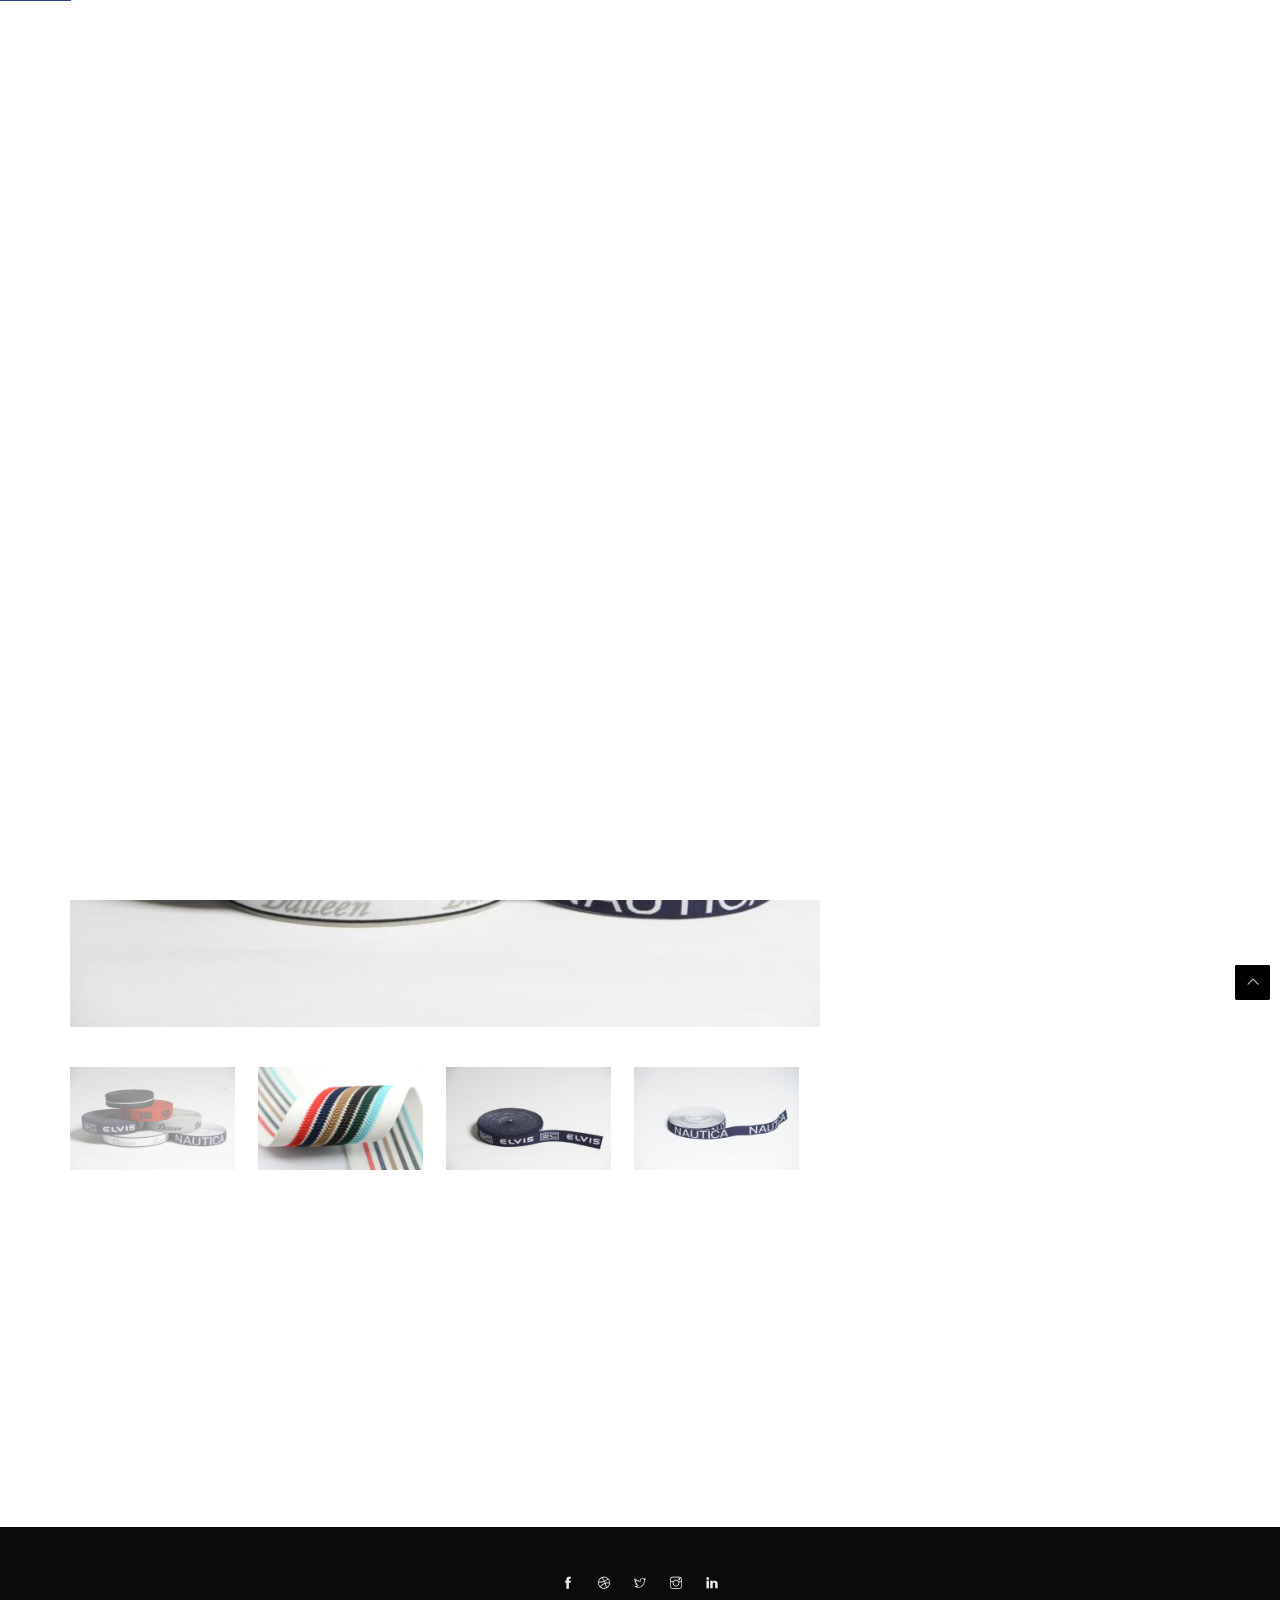
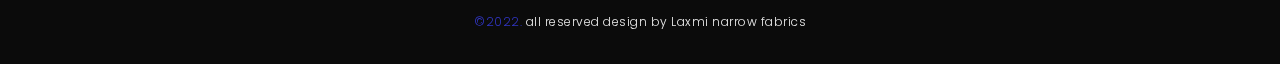
==== Jacquard-elastic.html @ fcd919b5 "product" ====
<!DOCTYPE html>
<html lang="zxx">
<head>
  <meta charset="utf-8">
  <title>Laxmi Narrow Fabrics - Jacquard elastic tapes</title>
  <meta content="" name="description">
  <meta content="" name="author">
  <meta content="" name="keywords">
  <meta content="width=device-width, initial-scale=1, maximum-scale=1" name="viewport">
  <!-- favicon -->
  <link href="img/favicon-theone.png" rel="icon" sizes="32x32" type="image/png">
  <!-- Bootstrap CSS -->
  <link href="css/bootstrap.min.css" rel="stylesheet">
  <!-- font themify CSS -->
  <link rel="stylesheet" href="css/themify-icons.css">
  <!-- font awesome CSS -->
  <link href="font-awesome/css/all.css" rel="stylesheet">
  <!-- revolution slider css -->
  <link rel="stylesheet" type="text/css" href="rs-plugin/css/settings.css" media="screen" />
  <link rel="stylesheet" href="css/rev-settings.css" type="text/css">
  <!-- theone CSS -->
  <link href="css/animated-theone.css" rel="stylesheet">
  <link href="css/owl.carousel.css" rel="stylesheet">
  <link href="css/owl.theme.css" rel="stylesheet">
  <link href="css/owl.transitions.css" rel="stylesheet">
  <link href="css/theone-style.css" rel="stylesheet">
  <link href="css/color/blue.css"  rel="stylesheet">
  <link href="css/queries-theone.css" media="all" rel="stylesheet" type="text/css">
</head>
<body>
<!-- preloader -->
<div class="bg-preloader"></div>
<div id="preloadbar"></div>
<div class="preloader">
  <div class="mainpreloader">
    <span></span>
  </div>
</div>
<!-- preloader end -->
<!-- content wraper -->
<div class="content-wrapper">
  <header class="init">
    <!-- nav -->
    <div class="navbar-default navbar-fixed-top">
      <div class="container">
        <div class="row">
          <!-- menu mobile display -->
          <button class="navbar-toggle" data-target=".navbar-collapse" data-toggle="collapse">
            <span class="icon icon-bar"></span>
            <span class="icon icon-bar"></span>
            <span class="icon icon-bar"></span></button>
          <!-- logo -->
          <a class="navbar-brand" href="index.html">
            <img class="white" alt="logo" src="img/w100.png">
            <img class="black" alt="logo" src="img/b100.png">
          </a>
          <!-- logo end -->
          <!-- mainmenu start -->
          <div class="menu-init" id="main-menu">
            <nav id="menu-center">
              <ul>
                <li><a class="actived" href="index.html#home">Home</a></li>
                <li><a href="index.html#about">About Us</a></li>
                <li><a href="index.html#Products">Products</a></li>
                <!--                              <li><a href="#package">Package</a></li>-->
                <li><a href="index.html#team">Team</a></li>
                <!--                              <li><a href="#blog">News</a></li>-->
                <li><a href="index.html#contact">Contact Us</a></li>

                <li class="nav-item"><a class="nav-link" href="tel:+919898132119" onclick="gtag('event', 'Phone', {'event_category': 'Header','event_label': 'Phoneno'})"><i class="fas fa-phone "></i>&nbsp;+919898132119</a></li>
              </ul>
            </nav>
          </div>
          <!-- mainmenu end -->
        </div>
      </div>
      <!-- container -->
    </div>
    <!-- nav end -->
  </header>

      <!-- subheader -->
      <section id="subheader" class="parallax-window" data-parallax="scroll" data-image-src="img/company/2.jpeg">
        <div class="container">
          <div class="row">
            <div class="col-md-12">
              <h1>
                Product
              </h1>
            </div>

            <div class="col-md-12">
              <ul class="subdetail">
                <li>
                  <a href="index.html">Home</a>
                </li>

                <li class="sep">/
                </li>

                <li>Jacquard elastic tapes
                </li>
              </ul>
            </div>
          </div>
        </div>
      </section>
      <!-- subheader end -->
      
      <!-- section -->
      <section aria-label="section-blog" id="content">
        <div class="container">
          <div class="row">
          
        <!-- left content -->
        <div class="col-md-8">
        
        <div class="grid-item">      
        <!-- detail img -->
         <div id="projectsBig" class="owl-carousel">

           <div class="item"><img alt="#" src="img/Jacquard/r3.jpeg"></div>
           <div class="item"><img alt="#" src="img/Jacquard/r1.jpg"></div>
           <div class="item"><img alt="#" src="img/Jacquard/r2.jpeg"></div>
           <div class="item"><img alt="#" src="img/Jacquard/r4.jpeg"></div>
           <div class="item"><img alt="#" src="img/Jacquard/r5.jpeg"></div>

         </div>

         <div id="projectsSmall" class="owl-carousel">

           <div class="item"><img alt="#" src="img/Jacquard/r3.jpeg"></div>
           <div class="item"><img alt="#" src="img/Jacquard/r1.jpg"></div>
           <div class="item"><img alt="#" src="img/Jacquard/r2.jpeg"></div>
           <div class="item"><img alt="#" src="img/Jacquard/r4.jpeg"></div>
           <div class="item"><img alt="#" src="img/Jacquard/r5.jpeg"></div>

         </div>
       <!-- detail img end -->
         </div>
          
<!--          <div class="grid-item">-->
<!--          &lt;!&ndash; text detail &ndash;&gt;-->
<!--           <h3>Coffee Cup</h3>-->
<!--           <p>Sed do eiusmod tempor incididunt ut labore et dolore magnaaliqua. Ut enim ad minim veniam, quis nstrud exercitation ullamco laboris nisi ut aliquip ex ea commodoconsequat.-->
<!--           </p>-->
<!--          &lt;!&ndash; text detail end &ndash;&gt;-->
<!--          <img alt="#" class="img-responsive" src="img/projects-w/projects-detail/fullimage1.jpeg">-->
<!--          </div>-->
<!--          -->
<!--          <div class="grid-item">-->
<!--          &lt;!&ndash; text detail &ndash;&gt;-->
<!--           <h3>Cover Magazine</h3>-->
<!--           <p>Sed do eiusmod tempor incididunt ut labore et dolore magnaaliqua. Ut enim ad minim veniam, quis nstrud exercitation ullamco laboris nisi ut aliquip ex ea commodoconsequat.-->
<!--           </p>-->
<!--          &lt;!&ndash; text detail end &ndash;&gt;-->
<!--          <img alt="#" class="img-responsive" src="img/projects-w/projects-detail/fullimage3.jpeg">-->
<!--          </div>-->
<!--          -->
          </div>
          <!-- left content end -->
            
            <!-- right content -->
            <div class="col-md-4">
              <aside class="onStep" data-animation="fadeInUp" data-time="600">

                <!-- widget -->
                <div class="widget">
                  <h4>
                    Jacquard elastic tapes
                  </h4>

                  <div class="devider-widget">
                  </div>

                  <p>
                    Proin hendrerit eget tellus sit amet vestibulum. Nullam a tincidunt leo. Sed eget sem scelerisque, malesuada lectus sed, facilisis sapien. Pellentesque quis ullamcorper est, vitae condimentum enim. Phasellus suscipit eu lacus finibus rhoncus.
                  </p>
                </div>
                <!-- widget end -->
                
                <!-- widget -->
                <div class="widget">
                <div class="detaillist">
                <h4>Art Direction</h4>
                <span><strong>Categories:</strong> Branding, UI Design, Photography</span>
                <span><strong>Client:</strong> Johny Maclein</span>
                <span><strong>Made:</strong> Apr 05, 2020</span>
                <span><strong>Tags:</strong> Commercial, Industrial</span>
                </div>
                </div>
                <!-- widget end -->
                

                <!-- widget -->
                <div class="widget">
                  <h4>
                    Tags
                  </h4>

                  <div class="devider-widget">
                  </div>

                  <div class="tags">
                    <div>
                      <a href="#">Photography</a>
                    </div>

                    <div>
                      <a href="#">Trends</a>
                    </div>

                    <div>
                      <a href="#">Interactive</a>
                    </div>

                    <div>
                      <a href="#">Personal</a>
                    </div>

                    <div>
                      <a href="#">Responsive</a>
                    </div>

                    <div>
                      <a href="#">Creative</a>
                    </div>

                    <div>
                      <a href="#">Design</a>
                    </div>

                    <div>
                      <a href="#">website</a>
                    </div>

                    <div>
                      <a href="#">application</a>
                    </div>
                  </div>
                </div>
                <!-- widget end -->
                
                
              </aside>
            </div>
            <!-- right content end -->
            
        <!-- spacer -->  
<!--        <div class="space-double"></div>-->
<!--            -->
        <!-- button projects -->
<!--        <div class="col-md-12">-->
<!--          <div class="pro-btn">-->
<!--            <a class="link"  href="#">-->
<!--            PREV PROJECTS-->
<!--            </a>-->
<!--          </div>-->
<!--          <div class="pro-btn">-->
<!--            <a class="link"  href="#">-->
<!--            NEXT PROJECTS-->
<!--            </a>-->
<!--          </div>-->
<!--        </div> -->
<!--        &lt;!&ndash; button projects end &ndash;&gt;-->
            
          </div>
        </div>
      </section>
      <!-- section end -->   
      
      <!-- footer -->
      <footer class="black text-center">
        <div class="container">
          <div class="row">
          
          <div class="col-md-12">
                <div class="social-icons">
                  <a href="#"><span class="ti-facebook"></span></a>
                  <a href="#"><span class="ti-dribbble"></span></a>
                  <a href="#"><span class="ti-twitter"></span></a>
                  <a  href="#"><span class="ti-instagram"></span></a>
                  <a href="#"><span class="ti-linkedin"></span></a>
                </div>
            </div>

            <div class="col-md-12">
              <span class="color">&copy;2022.</span> all reserved design by Laxmi narrow fabrics
            </div>

            
          </div>
        </div>
      </footer>
      <!-- footer end -->
      
      <!-- ScrolltoTop -->
      <div id="totop" class="init">
        <span class="ti-angle-up"></span>
      </div>
      
    </div>
    <!-- content wraper end -->

   <!-- plugin JS -->
    <script src="plugin/pluginstheone.js" type="text/javascript"></script> 
    <script src="plugin/parallax.min.js" type="text/javascript"></script> 
    <script src="plugin/sticky.js" type="text/javascript"></script> 
    <!-- Theone JS -->
    <script src="js/theone.js" type="text/javascript"></script>
    <script src="js/nav.js" type="text/javascript"></script>
    
  
  </body>
</html>
---- css/themify-icons.css ----
@font-face {
	font-family: 'themify';
	src:url('fonts/themify.eot?-fvbane');
	src:url('fonts/themify.eot?#iefix-fvbane') format('embedded-opentype'),
		url('fonts/themify.woff?-fvbane') format('woff'),
		url('fonts/themify.ttf?-fvbane') format('truetype'),
		url('fonts/themify.svg?-fvbane#themify') format('svg');
	font-weight: normal;
	font-style: normal;
}

[class^="ti-"], [class*=" ti-"] {
	font-family: 'themify';
	speak: none;
	font-style: normal;
	font-weight: normal;
	font-variant: normal;
	text-transform: none;
	line-height: 1;

	/* Better Font Rendering =========== */
	-webkit-font-smoothing: antialiased;
	-moz-osx-font-smoothing: grayscale;
}

.ti-wand:before {
	content: "\e600";
}
.ti-volume:before {
	content: "\e601";
}
.ti-user:before {
	content: "\e602";
}
.ti-unlock:before {
	content: "\e603";
}
.ti-unlink:before {
	content: "\e604";
}
.ti-trash:before {
	content: "\e605";
}
.ti-thought:before {
	content: "\e606";
}
.ti-target:before {
	content: "\e607";
}
.ti-tag:before {
	content: "\e608";
}
.ti-tablet:before {
	content: "\e609";
}
.ti-star:before {
	content: "\e60a";
}
.ti-spray:before {
	content: "\e60b";
}
.ti-signal:before {
	content: "\e60c";
}
.ti-shopping-cart:before {
	content: "\e60d";
}
.ti-shopping-cart-full:before {
	content: "\e60e";
}
.ti-settings:before {
	content: "\e60f";
}
.ti-search:before {
	content: "\e610";
}
.ti-zoom-in:before {
	content: "\e611";
}
.ti-zoom-out:before {
	content: "\e612";
}
.ti-cut:before {
	content: "\e613";
}
.ti-ruler:before {
	content: "\e614";
}
.ti-ruler-pencil:before {
	content: "\e615";
}
.ti-ruler-alt:before {
	content: "\e616";
}
.ti-bookmark:before {
	content: "\e617";
}
.ti-bookmark-alt:before {
	content: "\e618";
}
.ti-reload:before {
	content: "\e619";
}
.ti-plus:before {
	content: "\e61a";
}
.ti-pin:before {
	content: "\e61b";
}
.ti-pencil:before {
	content: "\e61c";
}
.ti-pencil-alt:before {
	content: "\e61d";
}
.ti-paint-roller:before {
	content: "\e61e";
}
.ti-paint-bucket:before {
	content: "\e61f";
}
.ti-na:before {
	content: "\e620";
}
.ti-mobile:before {
	content: "\e621";
}
.ti-minus:before {
	content: "\e622";
}
.ti-medall:before {
	content: "\e623";
}
.ti-medall-alt:before {
	content: "\e624";
}
.ti-marker:before {
	content: "\e625";
}
.ti-marker-alt:before {
	content: "\e626";
}
.ti-arrow-up:before {
	content: "\e627";
}
.ti-arrow-right:before {
	content: "\e628";
}
.ti-arrow-left:before {
	content: "\e629";
}
.ti-arrow-down:before {
	content: "\e62a";
}
.ti-lock:before {
	content: "\e62b";
}
.ti-location-arrow:before {
	content: "\e62c";
}
.ti-link:before {
	content: "\e62d";
}
.ti-layout:before {
	content: "\e62e";
}
.ti-layers:before {
	content: "\e62f";
}
.ti-layers-alt:before {
	content: "\e630";
}
.ti-key:before {
	content: "\e631";
}
.ti-import:before {
	content: "\e632";
}
.ti-image:before {
	content: "\e633";
}
.ti-heart:before {
	content: "\e634";
}
.ti-heart-broken:before {
	content: "\e635";
}
.ti-hand-stop:before {
	content: "\e636";
}
.ti-hand-open:before {
	content: "\e637";
}
.ti-hand-drag:before {
	content: "\e638";
}
.ti-folder:before {
	content: "\e639";
}
.ti-flag:before {
	content: "\e63a";
}
.ti-flag-alt:before {
	content: "\e63b";
}
.ti-flag-alt-2:before {
	content: "\e63c";
}
.ti-eye:before {
	content: "\e63d";
}
.ti-export:before {
	content: "\e63e";
}
.ti-exchange-vertical:before {
	content: "\e63f";
}
.ti-desktop:before {
	content: "\e640";
}
.ti-cup:before {
	content: "\e641";
}
.ti-crown:before {
	content: "\e642";
}
.ti-comments:before {
	content: "\e643";
}
.ti-comment:before {
	content: "\e644";
}
.ti-comment-alt:before {
	content: "\e645";
}
.ti-close:before {
	content: "\e646";
}
.ti-clip:before {
	content: "\e647";
}
.ti-angle-up:before {
	content: "\e648";
}
.ti-angle-right:before {
	content: "\e649";
}
.ti-angle-left:before {
	content: "\e64a";
}
.ti-angle-down:before {
	content: "\e64b";
}
.ti-check:before {
	content: "\e64c";
}
.ti-check-box:before {
	content: "\e64d";
}
.ti-camera:before {
	content: "\e64e";
}
.ti-announcement:before {
	content: "\e64f";
}
.ti-brush:before {
	content: "\e650";
}
.ti-briefcase:before {
	content: "\e651";
}
.ti-bolt:before {
	content: "\e652";
}
.ti-bolt-alt:before {
	content: "\e653";
}
.ti-blackboard:before {
	content: "\e654";
}
.ti-bag:before {
	content: "\e655";
}
.ti-move:before {
	content: "\e656";
}
.ti-arrows-vertical:before {
	content: "\e657";
}
.ti-arrows-horizontal:before {
	content: "\e658";
}
.ti-fullscreen:before {
	content: "\e659";
}
.ti-arrow-top-right:before {
	content: "\e65a";
}
.ti-arrow-top-left:before {
	content: "\e65b";
}
.ti-arrow-circle-up:before {
	content: "\e65c";
}
.ti-arrow-circle-right:before {
	content: "\e65d";
}
.ti-arrow-circle-left:before {
	content: "\e65e";
}
.ti-arrow-circle-down:before {
	content: "\e65f";
}
.ti-angle-double-up:before {
	content: "\e660";
}
.ti-angle-double-right:before {
	content: "\e661";
}
.ti-angle-double-left:before {
	content: "\e662";
}
.ti-angle-double-down:before {
	content: "\e663";
}
.ti-zip:before {
	content: "\e664";
}
.ti-world:before {
	content: "\e665";
}
.ti-wheelchair:before {
	content: "\e666";
}
.ti-view-list:before {
	content: "\e667";
}
.ti-view-list-alt:before {
	content: "\e668";
}
.ti-view-grid:before {
	content: "\e669";
}
.ti-uppercase:before {
	content: "\e66a";
}
.ti-upload:before {
	content: "\e66b";
}
.ti-underline:before {
	content: "\e66c";
}
.ti-truck:before {
	content: "\e66d";
}
.ti-timer:before {
	content: "\e66e";
}
.ti-ticket:before {
	content: "\e66f";
}
.ti-thumb-up:before {
	content: "\e670";
}
.ti-thumb-down:before {
	content: "\e671";
}
.ti-text:before {
	content: "\e672";
}
.ti-stats-up:before {
	content: "\e673";
}
.ti-stats-down:before {
	content: "\e674";
}
.ti-split-v:before {
	content: "\e675";
}
.ti-split-h:before {
	content: "\e676";
}
.ti-smallcap:before {
	content: "\e677";
}
.ti-shine:before {
	content: "\e678";
}
.ti-shift-right:before {
	content: "\e679";
}
.ti-shift-left:before {
	content: "\e67a";
}
.ti-shield:before {
	content: "\e67b";
}
.ti-notepad:before {
	content: "\e67c";
}
.ti-server:before {
	content: "\e67d";
}
.ti-quote-right:before {
	content: "\e67e";
}
.ti-quote-left:before {
	content: "\e67f";
}
.ti-pulse:before {
	content: "\e680";
}
.ti-printer:before {
	content: "\e681";
}
.ti-power-off:before {
	content: "\e682";
}
.ti-plug:before {
	content: "\e683";
}
.ti-pie-chart:before {
	content: "\e684";
}
.ti-paragraph:before {
	content: "\e685";
}
.ti-panel:before {
	content: "\e686";
}
.ti-package:before {
	content: "\e687";
}
.ti-music:before {
	content: "\e688";
}
.ti-music-alt:before {
	content: "\e689";
}
.ti-mouse:before {
	content: "\e68a";
}
.ti-mouse-alt:before {
	content: "\e68b";
}
.ti-money:before {
	content: "\e68c";
}
.ti-microphone:before {
	content: "\e68d";
}
.ti-menu:before {
	content: "\e68e";
}
.ti-menu-alt:before {
	content: "\e68f";
}
.ti-map:before {
	content: "\e690";
}
.ti-map-alt:before {
	content: "\e691";
}
.ti-loop:before {
	content: "\e692";
}
.ti-location-pin:before {
	content: "\e693";
}
.ti-list:before {
	content: "\e694";
}
.ti-light-bulb:before {
	content: "\e695";
}
.ti-Italic:before {
	content: "\e696";
}
.ti-info:before {
	content: "\e697";
}
.ti-infinite:before {
	content: "\e698";
}
.ti-id-badge:before {
	content: "\e699";
}
.ti-hummer:before {
	content: "\e69a";
}
.ti-home:before {
	content: "\e69b";
}
.ti-help:before {
	content: "\e69c";
}
.ti-headphone:before {
	content: "\e69d";
}
.ti-harddrives:before {
	content: "\e69e";
}
.ti-harddrive:before {
	content: "\e69f";
}
.ti-gift:before {
	content: "\e6a0";
}
.ti-game:before {
	content: "\e6a1";
}
.ti-filter:before {
	content: "\e6a2";
}
.ti-files:before {
	content: "\e6a3";
}
.ti-file:before {
	content: "\e6a4";
}
.ti-eraser:before {
	content: "\e6a5";
}
.ti-envelope:before {
	content: "\e6a6";
}
.ti-download:before {
	content: "\e6a7";
}
.ti-direction:before {
	content: "\e6a8";
}
.ti-direction-alt:before {
	content: "\e6a9";
}
.ti-dashboard:before {
	content: "\e6aa";
}
.ti-control-stop:before {
	content: "\e6ab";
}
.ti-control-shuffle:before {
	content: "\e6ac";
}
.ti-control-play:before {
	content: "\e6ad";
}
.ti-control-pause:before {
	content: "\e6ae";
}
.ti-control-forward:before {
	content: "\e6af";
}
.ti-control-backward:before {
	content: "\e6b0";
}
.ti-cloud:before {
	content: "\e6b1";
}
.ti-cloud-up:before {
	content: "\e6b2";
}
.ti-cloud-down:before {
	content: "\e6b3";
}
.ti-clipboard:before {
	content: "\e6b4";
}
.ti-car:before {
	content: "\e6b5";
}
.ti-calendar:before {
	content: "\e6b6";
}
.ti-book:before {
	content: "\e6b7";
}
.ti-bell:before {
	content: "\e6b8";
}
.ti-basketball:before {
	content: "\e6b9";
}
.ti-bar-chart:before {
	content: "\e6ba";
}
.ti-bar-chart-alt:before {
	content: "\e6bb";
}
.ti-back-right:before {
	content: "\e6bc";
}
.ti-back-left:before {
	content: "\e6bd";
}
.ti-arrows-corner:before {
	content: "\e6be";
}
.ti-archive:before {
	content: "\e6bf";
}
.ti-anchor:before {
	content: "\e6c0";
}
.ti-align-right:before {
	content: "\e6c1";
}
.ti-align-left:before {
	content: "\e6c2";
}
.ti-align-justify:before {
	content: "\e6c3";
}
.ti-align-center:before {
	content: "\e6c4";
}
.ti-alert:before {
	content: "\e6c5";
}
.ti-alarm-clock:before {
	content: "\e6c6";
}
.ti-agenda:before {
	content: "\e6c7";
}
.ti-write:before {
	content: "\e6c8";
}
.ti-window:before {
	content: "\e6c9";
}
.ti-widgetized:before {
	content: "\e6ca";
}
.ti-widget:before {
	content: "\e6cb";
}
.ti-widget-alt:before {
	content: "\e6cc";
}
.ti-wallet:before {
	content: "\e6cd";
}
.ti-video-clapper:before {
	content: "\e6ce";
}
.ti-video-camera:before {
	content: "\e6cf";
}
.ti-vector:before {
	content: "\e6d0";
}
.ti-themify-logo:before {
	content: "\e6d1";
}
.ti-themify-favicon:before {
	content: "\e6d2";
}
.ti-themify-favicon-alt:before {
	content: "\e6d3";
}
.ti-support:before {
	content: "\e6d4";
}
.ti-stamp:before {
	content: "\e6d5";
}
.ti-split-v-alt:before {
	content: "\e6d6";
}
.ti-slice:before {
	content: "\e6d7";
}
.ti-shortcode:before {
	content: "\e6d8";
}
.ti-shift-right-alt:before {
	content: "\e6d9";
}
.ti-shift-left-alt:before {
	content: "\e6da";
}
.ti-ruler-alt-2:before {
	content: "\e6db";
}
.ti-receipt:before {
	content: "\e6dc";
}
.ti-pin2:before {
	content: "\e6dd";
}
.ti-pin-alt:before {
	content: "\e6de";
}
.ti-pencil-alt2:before {
	content: "\e6df";
}
.ti-palette:before {
	content: "\e6e0";
}
.ti-more:before {
	content: "\e6e1";
}
.ti-more-alt:before {
	content: "\e6e2";
}
.ti-microphone-alt:before {
	content: "\e6e3";
}
.ti-magnet:before {
	content: "\e6e4";
}
.ti-line-double:before {
	content: "\e6e5";
}
.ti-line-dotted:before {
	content: "\e6e6";
}
.ti-line-dashed:before {
	content: "\e6e7";
}
.ti-layout-width-full:before {
	content: "\e6e8";
}
.ti-layout-width-default:before {
	content: "\e6e9";
}
.ti-layout-width-default-alt:before {
	content: "\e6ea";
}
.ti-layout-tab:before {
	content: "\e6eb";
}
.ti-layout-tab-window:before {
	content: "\e6ec";
}
.ti-layout-tab-v:before {
	content: "\e6ed";
}
.ti-layout-tab-min:before {
	content: "\e6ee";
}
.ti-layout-slider:before {
	content: "\e6ef";
}
.ti-layout-slider-alt:before {
	content: "\e6f0";
}
.ti-layout-sidebar-right:before {
	content: "\e6f1";
}
.ti-layout-sidebar-none:before {
	content: "\e6f2";
}
.ti-layout-sidebar-left:before {
	content: "\e6f3";
}
.ti-layout-placeholder:before {
	content: "\e6f4";
}
.ti-layout-menu:before {
	content: "\e6f5";
}
.ti-layout-menu-v:before {
	content: "\e6f6";
}
.ti-layout-menu-separated:before {
	content: "\e6f7";
}
.ti-layout-menu-full:before {
	content: "\e6f8";
}
.ti-layout-media-right-alt:before {
	content: "\e6f9";
}
.ti-layout-media-right:before {
	content: "\e6fa";
}
.ti-layout-media-overlay:before {
	content: "\e6fb";
}
.ti-layout-media-overlay-alt:before {
	content: "\e6fc";
}
.ti-layout-media-overlay-alt-2:before {
	content: "\e6fd";
}
.ti-layout-media-left-alt:before {
	content: "\e6fe";
}
.ti-layout-media-left:before {
	content: "\e6ff";
}
.ti-layout-media-center-alt:before {
	content: "\e700";
}
.ti-layout-media-center:before {
	content: "\e701";
}
.ti-layout-list-thumb:before {
	content: "\e702";
}
.ti-layout-list-thumb-alt:before {
	content: "\e703";
}
.ti-layout-list-post:before {
	content: "\e704";
}
.ti-layout-list-large-image:before {
	content: "\e705";
}
.ti-layout-line-solid:before {
	content: "\e706";
}
.ti-layout-grid4:before {
	content: "\e707";
}
.ti-layout-grid3:before {
	content: "\e708";
}
.ti-layout-grid2:before {
	content: "\e709";
}
.ti-layout-grid2-thumb:before {
	content: "\e70a";
}
.ti-layout-cta-right:before {
	content: "\e70b";
}
.ti-layout-cta-left:before {
	content: "\e70c";
}
.ti-layout-cta-center:before {
	content: "\e70d";
}
.ti-layout-cta-btn-right:before {
	content: "\e70e";
}
.ti-layout-cta-btn-left:before {
	content: "\e70f";
}
.ti-layout-column4:before {
	content: "\e710";
}
.ti-layout-column3:before {
	content: "\e711";
}
.ti-layout-column2:before {
	content: "\e712";
}
.ti-layout-accordion-separated:before {
	content: "\e713";
}
.ti-layout-accordion-merged:before {
	content: "\e714";
}
.ti-layout-accordion-list:before {
	content: "\e715";
}
.ti-ink-pen:before {
	content: "\e716";
}
.ti-info-alt:before {
	content: "\e717";
}
.ti-help-alt:before {
	content: "\e718";
}
.ti-headphone-alt:before {
	content: "\e719";
}
.ti-hand-point-up:before {
	content: "\e71a";
}
.ti-hand-point-right:before {
	content: "\e71b";
}
.ti-hand-point-left:before {
	content: "\e71c";
}
.ti-hand-point-down:before {
	content: "\e71d";
}
.ti-gallery:before {
	content: "\e71e";
}
.ti-face-smile:before {
	content: "\e71f";
}
.ti-face-sad:before {
	content: "\e720";
}
.ti-credit-card:before {
	content: "\e721";
}
.ti-control-skip-forward:before {
	content: "\e722";
}
.ti-control-skip-backward:before {
	content: "\e723";
}
.ti-control-record:before {
	content: "\e724";
}
.ti-control-eject:before {
	content: "\e725";
}
.ti-comments-smiley:before {
	content: "\e726";
}
.ti-brush-alt:before {
	content: "\e727";
}
.ti-youtube:before {
	content: "\e728";
}
.ti-vimeo:before {
	content: "\e729";
}
.ti-twitter:before {
	content: "\e72a";
}
.ti-time:before {
	content: "\e72b";
}
.ti-tumblr:before {
	content: "\e72c";
}
.ti-skype:before {
	content: "\e72d";
}
.ti-share:before {
	content: "\e72e";
}
.ti-share-alt:before {
	content: "\e72f";
}
.ti-rocket:before {
	content: "\e730";
}
.ti-pinterest:before {
	content: "\e731";
}
.ti-new-window:before {
	content: "\e732";
}
.ti-microsoft:before {
	content: "\e733";
}
.ti-list-ol:before {
	content: "\e734";
}
.ti-linkedin:before {
	content: "\e735";
}
.ti-layout-sidebar-2:before {
	content: "\e736";
}
.ti-layout-grid4-alt:before {
	content: "\e737";
}
.ti-layout-grid3-alt:before {
	content: "\e738";
}
.ti-layout-grid2-alt:before {
	content: "\e739";
}
.ti-layout-column4-alt:before {
	content: "\e73a";
}
.ti-layout-column3-alt:before {
	content: "\e73b";
}
.ti-layout-column2-alt:before {
	content: "\e73c";
}
.ti-instagram:before {
	content: "\e73d";
}
.ti-google:before {
	content: "\e73e";
}
.ti-github:before {
	content: "\e73f";
}
.ti-flickr:before {
	content: "\e740";
}
.ti-facebook:before {
	content: "\e741";
}
.ti-dropbox:before {
	content: "\e742";
}
.ti-dribbble:before {
	content: "\e743";
}
.ti-apple:before {
	content: "\e744";
}
.ti-android:before {
	content: "\e745";
}
.ti-save:before {
	content: "\e746";
}
.ti-save-alt:before {
	content: "\e747";
}
.ti-yahoo:before {
	content: "\e748";
}
.ti-wordpress:before {
	content: "\e749";
}
.ti-vimeo-alt:before {
	content: "\e74a";
}
.ti-twitter-alt:before {
	content: "\e74b";
}
.ti-tumblr-alt:before {
	content: "\e74c";
}
.ti-trello:before {
	content: "\e74d";
}
.ti-stack-overflow:before {
	content: "\e74e";
}
.ti-soundcloud:before {
	content: "\e74f";
}
.ti-sharethis:before {
	content: "\e750";
}
.ti-sharethis-alt:before {
	content: "\e751";
}
.ti-reddit:before {
	content: "\e752";
}
.ti-pinterest-alt:before {
	content: "\e753";
}
.ti-microsoft-alt:before {
	content: "\e754";
}
.ti-linux:before {
	content: "\e755";
}
.ti-jsfiddle:before {
	content: "\e756";
}
.ti-joomla:before {
	content: "\e757";
}
.ti-html5:before {
	content: "\e758";
}
.ti-flickr-alt:before {
	content: "\e759";
}
.ti-email:before {
	content: "\e75a";
}
.ti-drupal:before {
	content: "\e75b";
}
.ti-dropbox-alt:before {
	content: "\e75c";
}
.ti-css3:before {
	content: "\e75d";
}
.ti-rss:before {
	content: "\e75e";
}
.ti-rss-alt:before {
	content: "\e75f";
}
---- rs-plugin/css/settings.css ----
/*-----------------------------------------------------------------------------

	-	Revolution Slider 1.5.3 -

		Screen Stylesheet

version:   	2.1
date:      	09/18/11
last update: 06.12.2012
author:		themepunch
email:     	info@themepunch.com
website:   	http://www.themepunch.com
-----------------------------------------------------------------------------*/


/*-----------------------------------------------------------------------------

	-	Revolution Slider 2.0 Captions -

		Screen Stylesheet

version:   	1.4.5
date:      	09/18/11
last update: 06.12.2012
author:		themepunch
email:     	info@themepunch.com
website:   	http://www.themepunch.com
-----------------------------------------------------------------------------*/



/*************************
	-	CAPTIONS	-
**************************/

.tp-hide-revslider,.tp-caption.tp-hidden-caption	{	visibility:hidden !important; display:none !important;}

.tp-caption { z-index:1;}
.tp-caption.big_white{
			position: absolute;
			color: #fff;
			text-shadow: none;
			font-weight: 800;
			font-size: 20px;
			line-height: 20px;
			font-family: 'Poppins', sans-serif;
			padding: 3px 4px;
			padding-top: 1px;
			margin: 0px;
			border-width: 0px;
			border-style: none;
			background-color:#000;
			letter-spacing: 0px;
		}

.tp-caption.big_orange{
			position: absolute;
			color: #fff;
			text-shadow: none;
			font-weight: 700;
			font-size: 36px;
			line-height: 36px;
			font-family: Arial;
			padding: 0px 4px;
			margin: 0px;
			border-width: 0px;
			border-style: none;
			background-color:#fb7354;
			letter-spacing: -1.5px;
		}

.tp-caption.big_black{
			position: absolute;
			color: #000;
			text-shadow: none;
			font-weight: 800;
			font-size: 36px;
			line-height: 36px;
			font-family: 'Poppins', sans-serif;
			padding: 0px 4px;
			margin: 0px;
			border-width: 0px;
			border-style: none;
			background-color:#fff;
			letter-spacing: -1.5px;
		}

.tp-caption.medium_grey{
			position: absolute;
			color: #fff;
			text-shadow: none;
			font-weight: 700;
			font-size: 20px;
			line-height: 20px;
			font-family: Arial;
			padding: 2px 4px;
			margin: 0px;
			border-width: 0px;
			border-style: none;
			background-color:#888;
			white-space:nowrap;
			text-shadow: 0px 2px 5px rgba(0, 0, 0, 0.5);
		}

.tp-caption.small_text{
			position: absolute;
			color: #fff;
			text-shadow: none;
			font-weight: 700;
			font-size: 14px;
			line-height: 20px;
			font-family: Arial;
			margin: 0px;
			border-width: 0px;
			border-style: none;
			white-space:nowrap;
			text-shadow: 0px 2px 5px rgba(0, 0, 0, 0.5);
		}

.tp-caption.medium_text{
			position: absolute;
			color: #fff;
			text-shadow: none;
			font-weight: 300;
			font-size: 20px;
			line-height: 20px;
			font-family: 'Poppins', sans-serif;
			margin: 0px;
			border-width: 0px;
			border-style: none;
			white-space:nowrap;
			text-shadow: 0px 2px 5px rgba(0, 0, 0, 0.5);
		}

.tp-caption.large_text{
			position: absolute;
			color: #fff;
			text-shadow: none;
			font-weight: 800;
			font-size: 36px;
			line-height: 36px;
			font-family: 'Poppins', sans-serif;
			margin: 0px;
			border-width: 0px;
			border-style: none;
			white-space:nowrap;
			text-shadow: 0px 2px 5px rgba(0, 0, 0, 0.5);
		}
.tp-caption.large_black_text{
			position: absolute;
			color: #000;
			text-shadow: none;
			font-weight: 300;
			font-size: 42px;
			line-height: 42px;
			font-family: 'Poppins', sans-serif;
			margin: 0px;
			border-width: 0px;
			border-style: none;
			white-space:nowrap;
		}

.tp-caption.very_large_text{
			position: absolute;
			color: #fff;
			text-shadow: none;
			font-weight: 800;
			font-size: 60px;
			line-height: 60px;
			font-family: 'Poppins', sans-serif;
			margin: 0px;
			border-width: 0px;
			border-style: none;
			white-space:nowrap;
			text-shadow: 0px 2px 5px rgba(0, 0, 0, 0.5);
			letter-spacing: 0px;
		}
.tp-caption.very_large_black_text{
			position: absolute;
			color: #000;
			text-shadow: none;
			font-weight: 800;
			font-size: 72px;
			line-height: 72px;
			font-family: 'Poppins', sans-serif;
			margin: 0px;
			border-width: 0px;
			border-style: none;
			white-space:nowrap;
		}
.tp-caption.bold_red_text{
			position: absolute;
			color: #d31e00;
			text-shadow: none;
			font-weight: 800;
			font-size: 20px;
			line-height: 20px;
			font-family: 'Poppins', sans-serif;
			margin: 0px;
			border-width: 0px;
			border-style: none;
			white-space:nowrap;
		}
.tp-caption.bold_brown_text{
			position: absolute;
			color: #a04606;
			text-shadow: none;
			font-weight: 800;
			font-size: 20px;
			line-height: 20px;
			font-family: 'Poppins', sans-serif;
			margin: 0px;
			border-width: 0px;
			border-style: none;
			white-space:nowrap;
		}
    .tp-caption.bold_green_text{
			position: absolute;
			color: #5b9830;
			text-shadow: none;
			font-weight: 800;
			font-size: 20px;
			line-height: 20px;
			font-family: 'Poppins', sans-serif;
			margin: 0px;
			border-width: 0px;
			border-style: none;
			white-space:nowrap;
		}

.tp-caption.very_big_white{
			position: absolute;
			color: #fff;
			text-shadow: none;
			font-weight: 800;
			font-size: 36px;
			line-height: 36px;
			font-family: 'Poppins', sans-serif;
			margin: 0px;
			border-width: 0px;
			border-style: none;
			white-space:nowrap;
			padding: 3px 4px;
			padding-top: 1px;
			background-color:#7e8e96;
					}

.tp-caption.very_big_black{
			position: absolute;
			color: #000;
			text-shadow: none;
			font-weight: 700;
			font-size: 60px;
			line-height: 60px;
			font-family: Arial;
			margin: 0px;
			border-width: 0px;
			border-style: none;
			white-space:nowrap;
			padding: 0px 4px;
			padding-top: 1px;
			background-color:#fff;
					}
					
					
.tp-caption.modern_medium_fat{
			position: absolute; 
			color: #000; 
			text-shadow: none; 
			font-weight: 800; 
			font-size: 24px; 
			line-height: 20px; 
			font-family: 'Open Sans', sans-serif; 
			margin: 0px; 
			border-width: 0px; 
			border-style: none; 
			white-space:nowrap;		
		}
.tp-caption.modern_medium_fat_white{
			position: absolute; 
			color: #fff; 
			text-shadow: none; 
			font-weight: 800; 
			font-size: 24px; 
			line-height: 20px; 
			font-family: 'Open Sans', sans-serif; 
			margin: 0px; 
			border-width: 0px; 
			border-style: none; 
			white-space:nowrap;		
		}
.tp-caption.modern_medium_light{
			position: absolute; 
			color: #000; 
			text-shadow: none; 
			font-weight: 300; 
			font-size: 24px; 
			line-height: 20px; 
			font-family: 'Open Sans', sans-serif; 
			margin: 0px; 
			border-width: 0px; 
			border-style: none; 
			white-space:nowrap;		
		}
.tp-caption.modern_big_bluebg{
			position: absolute; 
			color: #fff; 
			text-shadow: none; 
			font-weight: 800; 
			font-size: 30px; 
			line-height: 36px; 
			font-family: 'Open Sans', sans-serif; 
			padding: 3px 10px; 
			margin: 0px; 
			border-width: 0px; 
			border-style: none; 
			background-color:#4e5b6c;	
			letter-spacing: 0;										
		}
.tp-caption.modern_big_redbg{
			position: absolute; 
			color: #fff; 
			text-shadow: none; 
			font-weight: 300; 
			font-size: 30px; 
			line-height: 36px; 
			font-family: 'Open Sans', sans-serif; 
			padding: 3px 10px; 
  			padding-top: 1px;
			margin: 0px; 
			border-width: 0px; 
			border-style: none; 
			background-color:#de543e;	
			letter-spacing: 0;										
		}
.tp-caption.modern_small_text_dark{
			position: absolute; 
			color: #555; 
			text-shadow: none; 
			font-size: 14px; 
			line-height: 22px; 
			font-family: Arial; 
			margin: 0px; 
			border-width: 0px; 
			border-style: none; 
			white-space:nowrap;		
		}

					
					
					

.tp-caption.boxshadow{
		-moz-box-shadow: 0px 0px 20px rgba(0, 0, 0, 0.5);
		-webkit-box-shadow: 0px 0px 20px rgba(0, 0, 0, 0.5);
		box-shadow: 0px 0px 20px rgba(0, 0, 0, 0.5);
	}

.tp-caption.black{
		color: #000;
		text-shadow: none;
  font-weight: 300;
			font-size: 19px;
			line-height: 19px;
			font-family: 'Poppins', sans-serif;
	}

.tp-caption.noshadow {
		text-shadow: none;
	}

.tp-caption a {
	color: #ff7302; text-shadow: none;	-webkit-transition: all 0.2s ease-out; -moz-transition: all 0.2s ease-out; -o-transition: all 0.2s ease-out; -ms-transition: all 0.2s ease-out;
}

.tp-caption a:hover {
	color: #ffa902;
}


.tp_inner_padding	{	box-sizing:border-box;
						-webkit-box-sizing:border-box;
						-moz-box-sizing:border-box;
						max-height:none !important;	}


.tp-caption .frontcorner		{
										width: 0;
										height: 0;
										border-left: 40px solid transparent;
										border-right: 0px solid transparent;
										border-top: 40px solid #00A8FF;
										position: absolute;left:-40px;top:0px;
									}

.tp-caption .backcorner		{
										width: 0;
										height: 0;
										border-left: 0px solid transparent;
										border-right: 40px solid transparent;
										border-bottom: 40px solid #00A8FF;
										position: absolute;right:0px;top:0px;
									}

.tp-caption .frontcornertop		{
										width: 0;
										height: 0;
										border-left: 40px solid transparent;
										border-right: 0px solid transparent;
										border-bottom: 40px solid #00A8FF;
										position: absolute;left:-40px;top:0px;
									}

.tp-caption .backcornertop		{
										width: 0;
										height: 0;
										border-left: 0px solid transparent;
										border-right: 40px solid transparent;
										border-top: 40px solid #00A8FF;
										position: absolute;right:0px;top:0px;
									}


/******************************
	-	BUTTONS	-
*******************************/

.button				{	padding:6px 13px 5px; border-radius: 3px; -moz-border-radius: 3px; -webkit-border-radius: 3px; height:30px;
						cursor:pointer;
						color:#fff !important; text-shadow:0px 1px 1px rgba(0, 0, 0, 0.6) !important; font-size:15px; line-height:45px !important;
						background:url(../images/gradient/g30.png) repeat-x top; font-family: arial, sans-serif; font-weight: bold; letter-spacing: -1px;
					}

.button.big			{	color:#fff; text-shadow:0px 1px 1px rgba(0, 0, 0, 0.6); font-weight:bold; padding:9px 20px; font-size:19px;  line-height:57px !important; background:url(../images/gradient/g40.png) repeat-x top;}


.purchase:hover,
.button:hover,
.button.big:hover		{	background-position:bottom, 15px 11px;}



	@media only screen and (min-width: 768px) and (max-width: 959px) {

	 }



	@media only screen and (min-width: 480px) and (max-width: 767px) {
		.button	{	padding:4px 8px 3px; line-height:25px !important; font-size:11px !important;font-weight:normal;	}
		a.button { -webkit-transition: none; -moz-transition: none; -o-transition: none; -ms-transition: none;	 }


	}

    @media only screen and (min-width: 0px) and (max-width: 479px) {
		.button	{	padding:2px 5px 2px; line-height:20px !important; font-size:10px !important;}
		a.button { -webkit-transition: none; -moz-transition: none; -o-transition: none; -ms-transition: none;	 }
	}





/*	BUTTON COLORS	*/



.button.green, .button:hover.green,
.purchase.green, .purchase:hover.green			{ background-color:#21a117; -webkit-box-shadow:  0px 3px 0px 0px #104d0b;        -moz-box-shadow:   0px 3px 0px 0px #104d0b;        box-shadow:   0px 3px 0px 0px #104d0b;  }


.button.blue, .button:hover.blue,
.purchase.blue, .purchase:hover.blue			{ background-color:#1d78cb; -webkit-box-shadow:  0px 3px 0px 0px #0f3e68;        -moz-box-shadow:   0px 3px 0px 0px #0f3e68;        box-shadow:   0px 3px 0px 0px #0f3e68;}


.button.red, .button:hover.red,
.purchase.red, .purchase:hover.red				{ background-color:#cb1d1d; -webkit-box-shadow:  0px 3px 0px 0px #7c1212;        -moz-box-shadow:   0px 3px 0px 0px #7c1212;        box-shadow:   0px 3px 0px 0px #7c1212;}

.button.orange, .button:hover.orange,
.purchase.orange, .purchase:hover.orange		{ background-color:#ff7700; -webkit-box-shadow:  0px 3px 0px 0px #a34c00;        -moz-box-shadow:   0px 3px 0px 0px #a34c00;        box-shadow:   0px 3px 0px 0px #a34c00;}

.button.darkgrey,.button.grey,
.button:hover.darkgrey,.button:hover.grey,
.purchase.darkgrey, .purchase:hover.darkgrey	{ background-color:#555; -webkit-box-shadow:  0px 3px 0px 0px #222;        -moz-box-shadow:   0px 3px 0px 0px #222;        box-shadow:   0px 3px 0px 0px #222;}

.button.lightgrey, .button:hover.lightgrey,
.purchase.lightgrey, .purchase:hover.lightgrey	{ background-color:#888; -webkit-box-shadow:  0px 3px 0px 0px #555;        -moz-box-shadow:   0px 3px 0px 0px #555;        box-shadow:   0px 3px 0px 0px #555;}



/****************************************************************

	-	SET THE ANIMATION EVEN MORE SMOOTHER ON ANDROID   -

******************************************************************/

.tp-simpleresponsive .slotholder *,
.tp-simpleresponsive img			{ -webkit-transform: translateZ(0);
										  -webkit-backface-visibility: hidden;
										  -webkit-perspective: 1000;
									}


/************************************************
	  - SOME CAPTION MODIFICATION AT START  -
*************************************************/
.tp-simpleresponsive .caption,
.tp-simpleresponsive .tp-caption {
	-ms-filter: "progid:DXImageTransform.Microsoft.Alpha(Opacity=0)";	-moz-opacity: 0;	-khtml-opacity: 0;	opacity: 0; position:absolute; visibility: hidden;

}

.tp-simpleresponsive img	{	max-width:none;}



/******************************
	-	IE8 HACKS	-
*******************************/
.noFilterClass {
	filter:none !important;
}


/******************************
	-	SHADOWS		-
******************************/
.tp-bannershadow  {
		position:absolute;

		margin-left:auto;
		margin-right:auto;
		-moz-user-select: none;
        -khtml-user-select: none;
        -webkit-user-select: none;
        -o-user-select: none;
	}

.tp-bannershadow.tp-shadow1 {	background:url(../assets/shadow1.png) no-repeat; background-size:100%; width:890px; height:60px; bottom:-60px;}
.tp-bannershadow.tp-shadow2 {	background:url(../assets/shadow2.png) no-repeat; background-size:100%; width:890px; height:60px;bottom:-60px;}
.tp-bannershadow.tp-shadow3 {	background:url(../assets/shadow3.png) no-repeat; background-size:100%; width:890px; height:60px;bottom:-60px;}


/********************************
	-	FULLSCREEN VIDEO	-
*********************************/
.caption.fullscreenvideo {	left:0px; top:0px; position:absolute;width:100%;height:100%;}
.caption.fullscreenvideo iframe	{ width:100% !important; height:100% !important;}

.tp-caption.fullscreenvideo {	left:0px; top:0px; position:absolute;width:100%;height:100%;}
.tp-caption.fullscreenvideo iframe	{ width:100% !important; height:100% !important;}

/************************
	-	NAVIGATION	-
*************************/

/** BULLETS **/

.tpclear		{	clear:both;}


.tp-bullets								{	z-index:1000; position:absolute;
												-ms-filter: "progid:DXImageTransform.Microsoft.Alpha(Opacity=100)";
												-moz-opacity: 1;
												-khtml-opacity: 1;
												opacity: 1;
												-webkit-transition: opacity 0.2s ease-out; -moz-transition: opacity 0.2s ease-out; -o-transition: opacity 0.2s ease-out; -ms-transition: opacity 0.2s ease-out;
											}
.tp-bullets.hidebullets					{
												-ms-filter: "progid:DXImageTransform.Microsoft.Alpha(Opacity=0)";
												-moz-opacity: 0;
												-khtml-opacity: 0;
												opacity: 0;
											}


.tp-bullets.simplebullets.navbar						{ 	border:1px solid #666; border-bottom:1px solid #444; background:url(../assets/boxed_bgtile.png); height:40px; padding:0px 10px; -webkit-border-radius: 5px; -moz-border-radius: 5px; border-radius: 5px ;}

.tp-bullets.simplebullets.navbar-old					{ 	 background:url(../assets/navigdots_bgtile.png); height:35px; padding:0px 10px; -webkit-border-radius: 5px; -moz-border-radius: 5px; border-radius: 5px ;}


.tp-bullets.simplebullets.round .bullet					{	cursor:pointer; position:relative;	background:url(../assets/bullet.png) no-Repeat top left;	width:20px;	height:20px;  margin-right:0px; float:left; margin-top:-10px; margin-left:3px;}
.tp-bullets.simplebullets.round .bullet.last			{	margin-right:3px;}

.tp-bullets.simplebullets.round-old .bullet				{	cursor:pointer; position:relative;	background:url(../assets/bullets.png) no-Repeat bottom left;	width:23px;	height:23px;  margin-right:0px; float:left; margin-top:-12px;}
.tp-bullets.simplebullets.round-old .bullet.last		{	margin-right:0px;}


/**	SQUARE BULLETS **/
.tp-bullets.simplebullets.square .bullet				{	cursor:pointer; position:relative;	background:url(../assets/bullets2.png) no-Repeat bottom left;	width:19px;	height:19px;  margin-right:0px; float:left; margin-top:-10px;}
.tp-bullets.simplebullets.square .bullet.last			{	margin-right:0px;}


/**	SQUARE BULLETS **/
.tp-bullets.simplebullets.square-old .bullet			{	cursor:pointer; position:relative;	background:url(../assets/bullets2.png) no-Repeat bottom left;	width:19px;	height:19px;  margin-right:0px; float:left; margin-top:-10px;}
.tp-bullets.simplebullets.square-old .bullet.last		{	margin-right:0px;}


/** navbar NAVIGATION VERSION **/
.tp-bullets.simplebullets.navbar .bullet			{	cursor:pointer; position:relative;	background:url(../assets/bullet_boxed.png) no-Repeat top left;	width:18px;	height:19px;   margin-right:5px; float:left; margin-top:10px;}

.tp-bullets.simplebullets.navbar .bullet.first		{	margin-left:0px !important;}
.tp-bullets.simplebullets.navbar .bullet.last		{	margin-right:0px !important;}



/** navbar NAVIGATION VERSION **/
.tp-bullets.simplebullets.navbar-old .bullet			{	cursor:pointer; position:relative;	background:url(../assets/navigdots.png) no-Repeat bottom left;	width:15px;	height:15px;  margin-left:5px !important; margin-right:5px !important;float:left; margin-top:10px;}
.tp-bullets.simplebullets.navbar-old .bullet.first		{	margin-left:0px !important;}
.tp-bullets.simplebullets.navbar-old .bullet.last		{	margin-right:0px !important;}


.tp-bullets.simplebullets .bullet:hover,
.tp-bullets.simplebullets .bullet.selected				{	background-position:top left; }

.tp-bullets.simplebullets.round .bullet:hover,
.tp-bullets.simplebullets.round .bullet.selected,
.tp-bullets.simplebullets.navbar .bullet:hover,
.tp-bullets.simplebullets.navbar .bullet.selected		{	background-position:bottom left; }



/*************************************
	-	TP ARROWS 	-
**************************************/
.tparrows												{	-ms-filter: "progid:DXImageTransform.Microsoft.Alpha(Opacity=100)";
															-moz-opacity: 1;
															-khtml-opacity: 1;
															opacity: 1;
															-webkit-transition: opacity 0.2s ease-out; -moz-transition: opacity 0.2s ease-out; -o-transition: opacity 0.2s ease-out; -ms-transition: opacity 0.2s ease-out;

														}
.tparrows.hidearrows									{
															-ms-filter: "progid:DXImageTransform.Microsoft.Alpha(Opacity=0)";
															-moz-opacity: 0;
															-khtml-opacity: 0;
															opacity: 0;
														}
.tp-leftarrow											{	z-index:100;cursor:pointer; position:relative;	background:url(../assets/large_left.png) no-Repeat top left;	width:40px;	height:40px;   }
.tp-rightarrow											{	z-index:100;cursor:pointer; position:relative;	background:url(../assets/large_right.png) no-Repeat top left;	width:40px;	height:40px;   }


.tp-leftarrow.round										{	z-index:100;cursor:pointer; position:relative;	background:url(../assets/small_left.png) no-Repeat top left;	width:19px;	height:14px;  margin-right:0px; float:left; margin-top:-7px;	}
.tp-rightarrow.round									{	z-index:100;cursor:pointer; position:relative;	background:url(../assets/small_right.png) no-Repeat top left;	width:19px;	height:14px;  margin-right:0px; float:left;	margin-top:-7px;}


.tp-leftarrow.round-old									{	z-index:100;cursor:pointer; position:relative;	background:url(../assets/arrow_left.png) no-Repeat top left;	width:26px;	height:26px;  margin-right:0px; float:left; margin-top:-13px;	}
.tp-rightarrow.round-old								{	z-index:100;cursor:pointer; position:relative;	background:url(../assets/arrow_right.png) no-Repeat top left;	width:26px;	height:26px;  margin-right:0px; float:left;	margin-top:-13px;}


.tp-leftarrow.navbar									{	z-index:100;cursor:pointer; position:relative;	background:url(../assets/small_left_boxed.png) no-Repeat top left;	width:20px;	height:15px;   float:left;	margin-right:6px; margin-top:12px;}
.tp-rightarrow.navbar									{	z-index:100;cursor:pointer; position:relative;	background:url(../assets/small_right_boxed.png) no-Repeat top left;	width:20px;	height:15px;   float:left;	margin-left:6px; margin-top:12px;}


.tp-leftarrow.navbar-old								{	z-index:100;cursor:pointer; position:relative;	background:url(../assets/arrowleft.png) no-Repeat top left;		width:9px;	height:16px;   float:left;	margin-right:6px; margin-top:10px;}
.tp-rightarrow.navbar-old								{	z-index:100;cursor:pointer; position:relative;	background:url(../assets/arrowright.png) no-Repeat top left;	width:9px;	height:16px;   float:left;	margin-left:6px; margin-top:10px;}

.tp-leftarrow.navbar-old.thumbswitharrow				{	margin-right:10px; }
.tp-rightarrow.navbar-old.thumbswitharrow				{	margin-left:0px; }

.tp-leftarrow.square									{	z-index:100;cursor:pointer; position:relative;	background:url(../assets/arrow_left2.png) no-Repeat top left;	width:12px;	height:17px;   float:left;	margin-right:0px; margin-top:-9px;}
.tp-rightarrow.square									{	z-index:100;cursor:pointer; position:relative;	background:url(../assets/arrow_right2.png) no-Repeat top left;	width:12px;	height:17px;   float:left;	margin-left:0px; margin-top:-9px;}


.tp-leftarrow.square-old								{	z-index:100;cursor:pointer; position:relative;	background:url(../assets/arrow_left2.png) no-Repeat top left;	width:12px;	height:17px;   float:left;	margin-right:0px; margin-top:-9px;}
.tp-rightarrow.square-old								{	z-index:100;cursor:pointer; position:relative;	background:url(../assets/arrow_right2.png) no-Repeat top left;	width:12px;	height:17px;   float:left;	margin-left:0px; margin-top:-9px;}


.tp-leftarrow.default									{	z-index:100;cursor:pointer; position:relative;	background:url(../assets/large_left.png) no-Repeat 0 0;	width:40px;	height:40px;

														}
.tp-rightarrow.default									{	z-index:100;cursor:pointer; position:relative;	background:url(../assets/large_right.png) no-Repeat 0 0;	width:40px;	height:40px;

														}




.tp-leftarrow:hover,
.tp-rightarrow:hover 									{	background-position:bottom left; }






/****************************************************************************************************
	-	TP THUMBS 	-
*****************************************************************************************************

 - tp-thumbs & tp-mask Width is the width of the basic Thumb Container (500px basic settings)

 - .bullet width & height is the dimension of a simple Thumbnail (basic 100px x 50px)

 *****************************************************************************************************/


.tp-bullets.tp-thumbs						{	z-index:1000; position:absolute; padding:3px;background-color:#fff;
												width:500px;height:50px; 			/* THE DIMENSIONS OF THE THUMB CONTAINER */
												margin-top:-50px;
											}


.fullwidthbanner-container .tp-thumbs		{  padding:3px;}

.tp-bullets.tp-thumbs .tp-mask				{	width:500px; height:50px;  			/* THE DIMENSIONS OF THE THUMB CONTAINER */
												overflow:hidden; position:relative;}


.tp-bullets.tp-thumbs .tp-mask .tp-thumbcontainer	{	width:5000px; position:absolute;}

.tp-bullets.tp-thumbs .bullet				{   width:100px; height:50px; 			/* THE DIMENSION OF A SINGLE THUMB */
												cursor:pointer; overflow:hidden;background:none;margin:0;float:left;
												-ms-filter: "progid:DXImageTransform.Microsoft.Alpha(Opacity=50)";
												/*filter: alpha(opacity=50);	*/
												-moz-opacity: 0.5;
												-khtml-opacity: 0.5;
												opacity: 0.5;

												-webkit-transition: all 0.2s ease-out; -moz-transition: all 0.2s ease-out; -o-transition: all 0.2s ease-out; -ms-transition: all 0.2s ease-out;
											}


.tp-bullets.tp-thumbs .bullet:hover,
.tp-bullets.tp-thumbs .bullet.selected		{ 	-ms-filter: "progid:DXImageTransform.Microsoft.Alpha(Opacity=100)";

												-moz-opacity: 1;
												-khtml-opacity: 1;
												opacity: 1;
											}
.tp-thumbs img								{	width:100%; }


/************************************
		-	TP BANNER TIMER		-
*************************************/
.tp-bannertimer								{	width:100%; height:10px; background:url(../assets/timer.png);position:absolute; z-index:200;top:0px;}
.tp-bannertimer.tp-bottom					{	bottom:0px;height:5px; top:auto;}




/***************************************
	-	RESPONSIVE SETTINGS 	-
****************************************/


	@media only screen and (min-width: 768px) and (max-width: 959px) {

	 }



	@media only screen and (min-width: 480px) and (max-width: 767px) {
			.responsive .tp-bullets.tp-thumbs				{	width:300px !important; height:30px !important;}
			.responsive .tp-bullets.tp-thumbs .tp-mask		{	width:300px !important; height:30px !important;}
			.responsive .tp-bullets.tp-thumbs .bullet		{	width:60px !important;height:30px !important;}

	}

    @media only screen and (min-width: 0px) and (max-width: 479px) {
				.responsive .tp-bullets	{	display:none}
				.responsive .tparrows	{	display:none;}
	}





/*********************************************

	-	BASIC SETTINGS FOR THE BANNER	-

***********************************************/

 .tp-simpleresponsive img {
		-moz-user-select: none;
        -khtml-user-select: none;
        -webkit-user-select: none;
        -o-user-select: none;
}



.tp-simpleresponsive a{	text-decoration:none;}

.tp-simpleresponsive ul {
	list-style:none;
	padding:0;
	margin:0;
}

.tp-simpleresponsive >ul >li{
	list-stye:none;
	position:absolute;
	visibility:hidden;
}
/*  CAPTION SLIDELINK   **/
.caption.slidelink a div,
.tp-caption.slidelink a div {	width:3000px; height:1500px;  background:url(../assets/coloredbg.png) repeat;}

.tp-loader 	{	background:url(../assets/loader.gif) no-repeat 10px 10px; background-color:#fff;  margin:-22px -22px; top:50%; left:50%; z-index:10000; position:absolute;width:44px;height:44px;
				border-radius: 3px;
				-moz-border-radius: 3px;
				-webkit-border-radius: 3px;
			}


.tp-transparentimg {	content:"url(../assets/transparent.png)"}
.tp-3d				{	-webkit-transform-style: preserve-3d;
						 -webkit-transform-origin: 50% 50%;
					}
---- css/rev-settings.css ----
@import url('https://fonts.googleapis.com/css?family=Lato:300,400|Poppins:300,400,500,600,700|Droid+Serif:400,400i,700,700i|Montserrat:500,600,700');

.big-heading{
font-size: 40pt;
line-height:normal;
}
.sub-heading{
font-size: 30pt;
line-height:normal;
}
.big-heading-droid{
font-family: 'Droid Serif', serif;
font-size: 40pt;
font-weight:700;
line-height:normal;
}
.sub-heading-droid{
font-family: 'Droid Serif', serif;
font-style:italic;
font-size: 30pt;
font-weight:400;
line-height:normal;
}
.big-heading-monst{
font-family: 'Montserrat', sans-serif;
font-size: 40pt;
font-weight:700;
line-height:normal;
}
.sub-heading-monst{
font-family: 'Montserrat', sans-serif;
font-size: 30pt;
font-weight:400;
line-height:normal;
}
.btn-slider { 
display:block;
width: 198px;
height: 40px;
font-size:10pt;
font-weight:400;
letter-spacing:1pt;
font-style:normal;
text-align:center;
line-height:35px;
color:#fff;
border:2px solid rgba(0,0,0,0);
-webkit-border-radius: 20px;
-moz-border-radius: 20px;
border-radius: 20px;
outline: none;
text-shadow:none;
margin: 30px auto;
padding: 0;
cursor:pointer;
-moz-transition: all 0.3s ease;
-ms-transition: all 0.3s ease;
-o-transition: all 0.3s ease;
transition: all 0.3s ease;
}
.btn-slider:hover { 
background:rgba(0,0,0,0);
border:2px solid #fff;
-moz-transition: all 0.3s ease;
-ms-transition: all 0.3s ease;
-o-transition: all 0.3s ease;
transition: all 0.3s ease;}
  .btn-slider a:hover { color:#fff; }
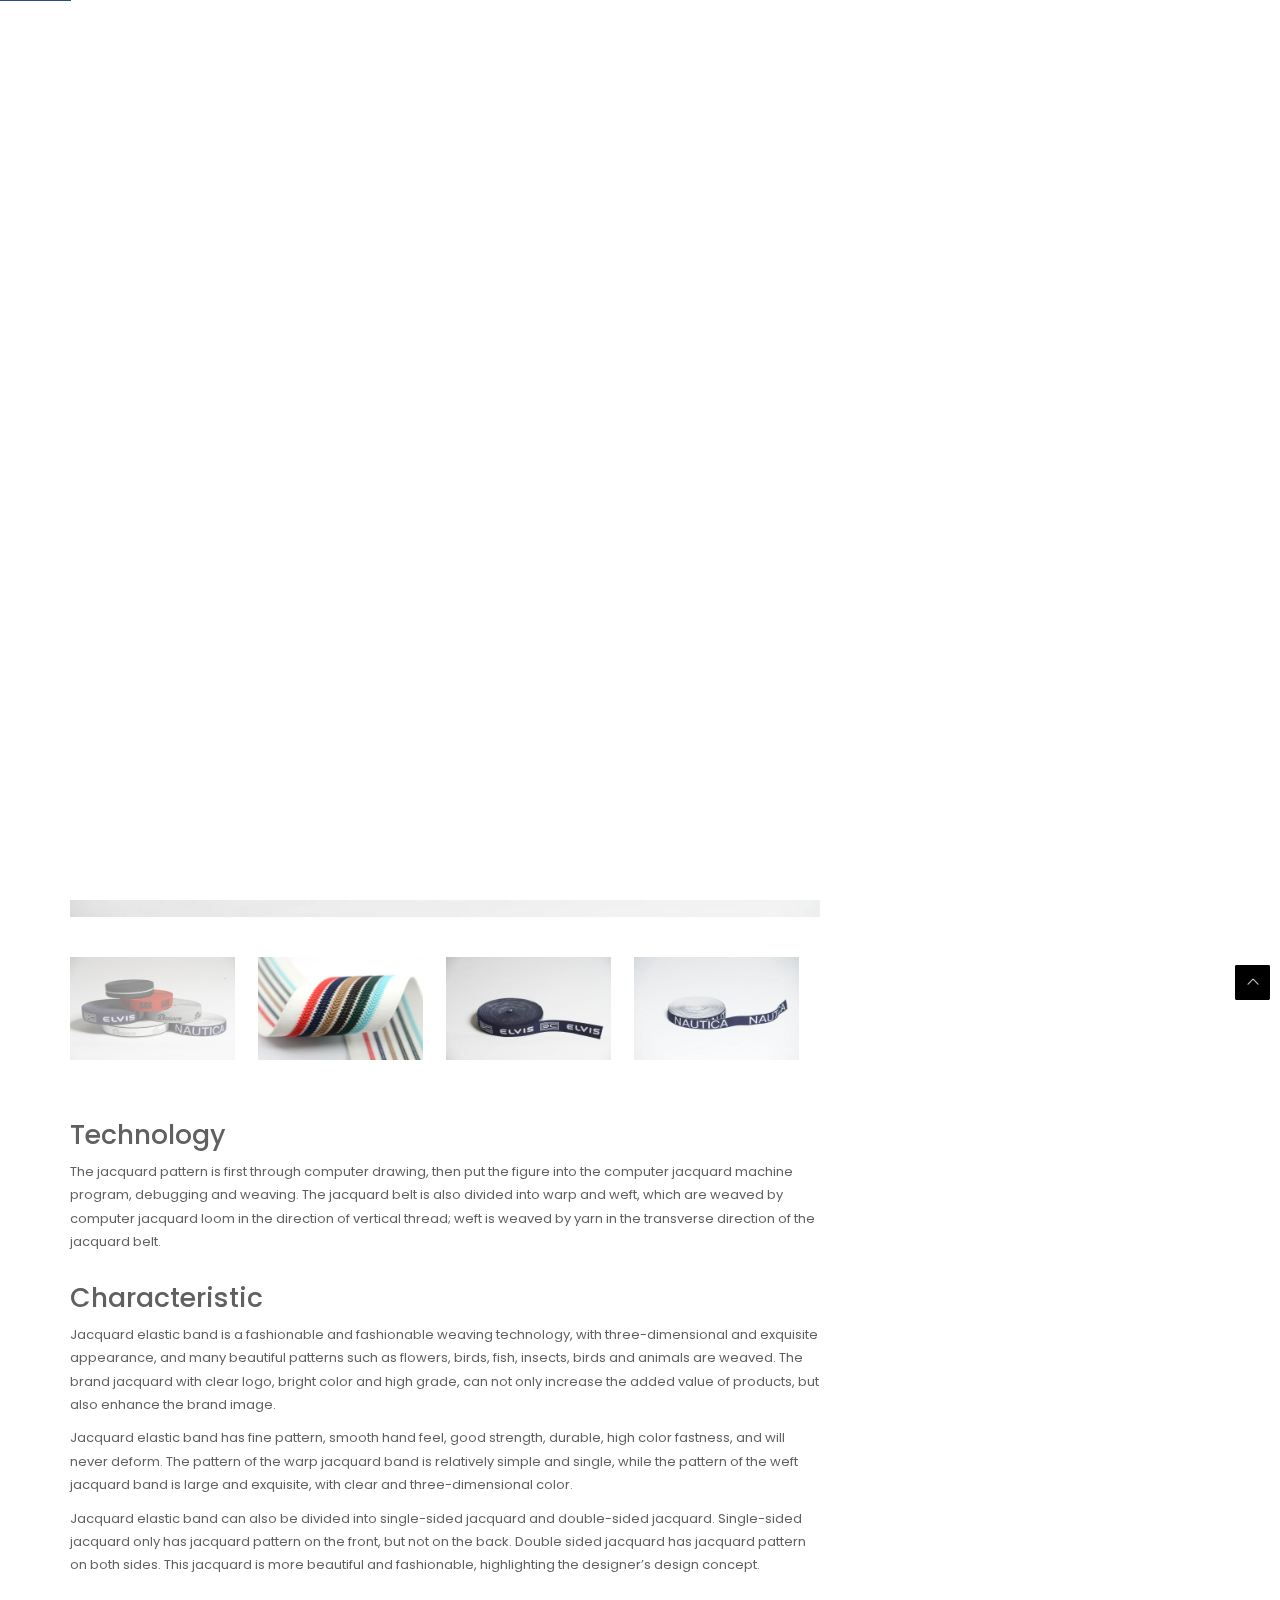
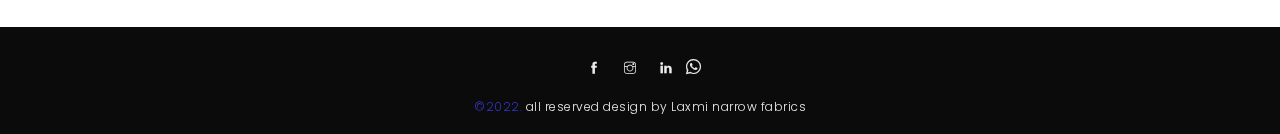
==== commit ce2a49fa: "img" ====
--- a/Jacquard-elastic.html
+++ b/Jacquard-elastic.html
@@ -108,7 +108,7 @@
       <!-- subheader end -->
       
       <!-- section -->
-      <section aria-label="section-blog" id="content">
+      <section aria-label="section-blog" id="content" style="padding-bottom: 20px;padding-top: 50px">
         <div class="container">
           <div class="row">
           
@@ -124,39 +124,52 @@
            <div class="item"><img alt="#" src="img/Jacquard/r2.jpeg"></div>
            <div class="item"><img alt="#" src="img/Jacquard/r4.jpeg"></div>
            <div class="item"><img alt="#" src="img/Jacquard/r5.jpeg"></div>
+           <div class="item"><img alt="#" src="img/Jacquard/r6.jpeg"></div>
+           <div class="item"><img alt="#" src="img/Jacquard/r7.jpeg"></div>
+           <div class="item"><img alt="#" src="img/Jacquard/r8.jpeg"></div>
+
+
 
          </div>
 
          <div id="projectsSmall" class="owl-carousel">
-
            <div class="item"><img alt="#" src="img/Jacquard/r3.jpeg"></div>
            <div class="item"><img alt="#" src="img/Jacquard/r1.jpg"></div>
            <div class="item"><img alt="#" src="img/Jacquard/r2.jpeg"></div>
            <div class="item"><img alt="#" src="img/Jacquard/r4.jpeg"></div>
            <div class="item"><img alt="#" src="img/Jacquard/r5.jpeg"></div>
-
+           <div class="item"><img alt="#" src="img/Jacquard/r6.jpeg"></div>
+           <div class="item"><img alt="#" src="img/Jacquard/r7.jpeg"></div>
+           <div class="item"><img alt="#" src="img/Jacquard/r8.jpeg"></div>
          </div>
        <!-- detail img end -->
          </div>
           
-<!--          <div class="grid-item">-->
-<!--          &lt;!&ndash; text detail &ndash;&gt;-->
-<!--           <h3>Coffee Cup</h3>-->
-<!--           <p>Sed do eiusmod tempor incididunt ut labore et dolore magnaaliqua. Ut enim ad minim veniam, quis nstrud exercitation ullamco laboris nisi ut aliquip ex ea commodoconsequat.-->
-<!--           </p>-->
-<!--          &lt;!&ndash; text detail end &ndash;&gt;-->
+          <div class="grid-item">
+          <!-- text detail -->
+           <h3>Technology</h3>
+           <p>
+             The jacquard pattern is first through computer drawing, then put the figure into the computer jacquard machine program,
+             debugging and weaving. The jacquard belt is also divided into warp and weft, which are weaved by computer jacquard loom in the direction of vertical thread;
+             weft is weaved by yarn in the transverse direction of the jacquard belt.
+           </p>
+          <!-- text detail end -->
 <!--          <img alt="#" class="img-responsive" src="img/projects-w/projects-detail/fullimage1.jpeg">-->
-<!--          </div>-->
-<!--          -->
-<!--          <div class="grid-item">-->
-<!--          &lt;!&ndash; text detail &ndash;&gt;-->
-<!--           <h3>Cover Magazine</h3>-->
-<!--           <p>Sed do eiusmod tempor incididunt ut labore et dolore magnaaliqua. Ut enim ad minim veniam, quis nstrud exercitation ullamco laboris nisi ut aliquip ex ea commodoconsequat.-->
-<!--           </p>-->
-<!--          &lt;!&ndash; text detail end &ndash;&gt;-->
+          </div>
+
+          <div class="grid-item">
+          <!-- text detail -->
+           <h3>Characteristic</h3>
+           <p><span >Jacquard elastic band is a fashionable and fashionable weaving technology, with three-dimensional and exquisite appearance, and many beautiful patterns such as flowers, birds, fish, insects, birds and animals are weaved. The brand jacquard with clear logo, bright color and high grade, can not only increase the added value of products, but also enhance the brand image.</span>
+           </p>
+            <p>Jacquard elastic band has fine pattern, smooth hand feel, good strength, durable, high color fastness, and will never deform. The pattern of the warp jacquard band is relatively simple and single, while the pattern of the weft jacquard band is large and exquisite, with clear and three-dimensional color.</p>
+            <p>
+              Jacquard elastic band can also be divided into single-sided jacquard and double-sided jacquard. Single-sided jacquard only has jacquard pattern on the front, but not on the back. Double sided jacquard has jacquard pattern on both sides. This jacquard is more beautiful and fashionable, highlighting the designer’s design concept.
+            </p>
+          <!-- text detail end -->
 <!--          <img alt="#" class="img-responsive" src="img/projects-w/projects-detail/fullimage3.jpeg">-->
-<!--          </div>-->
-<!--          -->
+          </div>
+
           </div>
           <!-- left content end -->
             
@@ -174,20 +187,25 @@
                   </div>
 
                   <p>
-                    Proin hendrerit eget tellus sit amet vestibulum. Nullam a tincidunt leo. Sed eget sem scelerisque, malesuada lectus sed, facilisis sapien. Pellentesque quis ullamcorper est, vitae condimentum enim. Phasellus suscipit eu lacus finibus rhoncus.
-                  </p>
+                    Being a noticeable organization, we are occupied in offering optimum quality of Jacquard Elastic Tapes to the admired
+                    customers. These Jacquard Elastic Tapes are made up of premium-grade material in accordance with universal market standards.
+                    Laxmi Narrow Fabric is one of the best prominent manufacturers and suppliers of Jacquard Elastic Tapes in a multi-range.
+                    We provide Jacquard Elastic Tapes available at the pocket-friendly price of the clients.</p>
                 </div>
                 <!-- widget end -->
                 
                 <!-- widget -->
                 <div class="widget">
-                <div class="detaillist">
-                <h4>Art Direction</h4>
-                <span><strong>Categories:</strong> Branding, UI Design, Photography</span>
-                <span><strong>Client:</strong> Johny Maclein</span>
-                <span><strong>Made:</strong> Apr 05, 2020</span>
-                <span><strong>Tags:</strong> Commercial, Industrial</span>
-                </div>
+                  <div class="detaillist">
+                    <h4>Details</h4>
+                    <span><strong>Size : </strong> 4mm to 100mm </span>
+                    <span><strong>Client : </strong> business to business</span>
+                    <span><strong>Production : </strong> january,2012</span>
+                    <span><strong> Supply Ability  : </strong> 50,000 meter perday</span>
+                    <span><strong> Contact : </strong><a class="nav-link" href="tel:+919898132119" onclick="gtag('event', 'Phone', {'event_category': 'Header','event_label': 'Phoneno'})">&nbsp;+919898132119</a></span>
+
+                    <!--                <span><strong>Use:</strong> Innerwear , garments , Footware </span>-->
+                  </div>
                 </div>
                 <!-- widget end -->
                 
@@ -195,7 +213,7 @@
                 <!-- widget -->
                 <div class="widget">
                   <h4>
-                    Tags
+                    Usage
                   </h4>
 
                   <div class="devider-widget">
@@ -203,40 +221,37 @@
 
                   <div class="tags">
                     <div>
-                      <a href="#">Photography</a>
-                    </div>
-
-                    <div>
-                      <a href="#">Trends</a>
-                    </div>
-
-                    <div>
-                      <a href="#">Interactive</a>
-                    </div>
-
-                    <div>
-                      <a href="#">Personal</a>
-                    </div>
-
-                    <div>
-                      <a href="#">Responsive</a>
-                    </div>
-
-                    <div>
-                      <a href="#">Creative</a>
-                    </div>
-
-                    <div>
-                      <a href="#">Design</a>
-                    </div>
-
-                    <div>
-                      <a href="#">website</a>
-                    </div>
-
-                    <div>
-                      <a href="#">application</a>
-                    </div>
+                      <a href="#">clothing</a>
+                    </div>
+
+                    <div>
+                      <a href="#">shoes </a>
+                    </div>
+
+                    <div>
+                      <a href="#">hats</a>
+                    </div>
+
+                    <div>
+                      <a href="#">shoulder belt</a>
+                    </div>
+
+                    <div>
+                      <a href="#">belt</a>
+                    </div>
+
+                    <div>
+                      <a href="#">gift decoration</a>
+                    </div>
+
+                    <div>
+                      <a href="#"> hanging belt</a>
+                    </div>
+
+                    <div>
+                      <a href="#">high-end bags</a>
+                    </div>
+
                   </div>
                 </div>
                 <!-- widget end -->
@@ -270,28 +285,24 @@
       <!-- section end -->   
       
       <!-- footer -->
-      <footer class="black text-center">
-        <div class="container">
-          <div class="row">
-          
-          <div class="col-md-12">
-                <div class="social-icons">
-                  <a href="#"><span class="ti-facebook"></span></a>
-                  <a href="#"><span class="ti-dribbble"></span></a>
-                  <a href="#"><span class="ti-twitter"></span></a>
-                  <a  href="#"><span class="ti-instagram"></span></a>
-                  <a href="#"><span class="ti-linkedin"></span></a>
-                </div>
-            </div>
-
-            <div class="col-md-12">
-              <span class="color">&copy;2022.</span> all reserved design by Laxmi narrow fabrics
-            </div>
-
-            
-          </div>
-        </div>
-      </footer>
+  <footer class="black text-center">
+    <div class="container">
+      <div class="row">
+        <div class="col-md-12">
+          <div class="social-icons">
+            <a href="https://www.facebook.com/profile.php?id=100088264163290&mibextid=ZbWKwL" target="_blank"><span class="ti-facebook"></span></a>
+            <!--                        <a href="#"><span class="ti-twitter"></span></a>-->
+            <a href="https://www.instagram.com/lnf192022/?igshid=YmMyMTA2M2Y%3D" target="_blank" ><span class="ti-instagram"></span></a>
+            <a href="https://www.linkedin.com/company/laxmi-narrow-fabrics/about/" target="_blank" ><span class="ti-linkedin"></span></a>
+            <a href="https://api.whatsapp.com/send?phone=919898132119" target="_blank"><i class="fa-brands fa-whatsapp"  style="font-size: 17px" ></i></a>
+          </div>
+        </div>
+        <div class="col-md-12">
+          <span class="color">&copy;2022.</span> all reserved design by Laxmi narrow fabrics
+        </div>
+      </div>
+    </div>
+  </footer>
       <!-- footer end -->
       
       <!-- ScrolltoTop -->
--- a/css/theone-style.css
+++ b/css/theone-style.css
@@ -328,7 +328,7 @@
 .devider-img img{display : block;margin : auto; }
 
 /* section */
-section{padding:160px 0 160px 0;}
+section{padding:40px 0 80px 0;}
 .no-bottom {padding-bottom: 0 !important;}
 .no-top {padding-top: 0 !important;}
 .no-padding,section.no-padding{
@@ -394,7 +394,7 @@
   background: -webkit-linear-gradient(#fff,#fcfcfc ); /* For Safari 5.1 to 6.0 */
   background: -o-linear-gradient(#fff,#fcfcfc); /* For Opera 11.1 to 12.0 */
   background: -moz-linear-gradient(#fff,#fcfcfc); /* For Firefox 3.6 to 15 */
-  background: linear-gradient(#fff,#efcfcfc); /* Standard syntax */
+  background: linear-gradient(#fff,#fcfcfc); /* Standard syntax */
 }
 .whitepage-1{
   width: 100%;
@@ -1865,15 +1865,24 @@
   -o-transition: all 0.6s ease;
   transition: all 0.6s ease;
 }
-.team .hovereffect:hover .overlay-2 {
-  opacity: 1;
-  bottom: 0;	
-  background-color: rgba(0,0,0,.3);
-  -moz-transition: all 0.6s ease;
-  -ms-transition: all 0.6s ease;
-  -o-transition: all 0.6s ease;
-  transition: all 0.6s ease;
-}
+.team .hovereffect .overlay-2 {
+    opacity: 1;
+    bottom: 0;
+    background-color: rgba(0,0,0,.3);
+    -moz-transition: all 0.6s ease;
+    -ms-transition: all 0.6s ease;
+    -o-transition: all 0.6s ease;
+    transition: all 0.6s ease;
+}
+/*.team .hovereffect:hover .overlay-2 {*/
+/*  opacity: 1;*/
+/*  bottom: 0;	*/
+/*  background-color: rgba(0,0,0,.3);*/
+/*  -moz-transition: all 0.6s ease;*/
+/*  -ms-transition: all 0.6s ease;*/
+/*  -o-transition: all 0.6s ease;*/
+/*  transition: all 0.6s ease;*/
+/*}*/
 
 .team .overlay-2 .content{
 white-space: nowrap;
@@ -1886,13 +1895,21 @@
 -o-transition: all 0.6s ease;
 transition: all 0.6s ease;
 }
-.team .hovereffect:hover .overlay-2 .content{ 
-  margin: 70% 20px 0 20px; 
-  -moz-transition: all 0.3s ease;
-  -ms-transition: all 0.3s ease;
-  -o-transition: all 0.3s ease;
-  transition: all 0.3s ease; 
-  }
+
+.team .hovereffect .overlay-2 .content{
+    margin: 70% 20px 0 20px;
+    -moz-transition: all 0.3s ease;
+    -ms-transition: all 0.3s ease;
+    -o-transition: all 0.3s ease;
+    transition: all 0.3s ease;
+}
+/*.team .hovereffect:hover .overlay-2 .content{*/
+/*  margin: 70% 20px 0 20px; */
+/*  -moz-transition: all 0.3s ease;*/
+/*  -ms-transition: all 0.3s ease;*/
+/*  -o-transition: all 0.3s ease;*/
+/*  transition: all 0.3s ease; */
+/*  }*/
 .team .overlay-2 .content .heading{
 	font-size:21px;
 	font-weight:500;
@@ -2357,7 +2374,7 @@
   font-size: 9pt;
   letter-spacing:.5px;
   font-weight: 300;
-  padding: 30px 0 30px 0;
+  padding: 15px 0 15px 0;
 }
 footer.black .social-icons{ margin:15px 0 15px 0;}
 
@@ -2988,11 +3005,16 @@
   align-self: center;
 }
 #about{
-  padding: 90px 0px;
+  padding: 30px 0px;
 }
 .bgcolorlayerslider1{
    background-color: rgba(0,0,0,0.09);
-   padding: 100px 0px; 
+   padding: 50px 0px;
+}
+
+.bgcolorlayersliderstep{
+    background-color: rgba(0,0,0,0.09);
+    padding: 100px 0px;
 }
 .subscribe-section,.milestone-section,.testimony-section,.video-section{
   padding: 0px !important;
@@ -3014,4 +3036,23 @@
 }
 .parallax-slider-section{
   background-color: rgba(0,0,0,0.5);
+}
+
+@media (max-width: 1000px) {
+
+    .desktop-visible {
+        display: none;
+    }
+    #centerhideimg{
+        display: none;
+    }
+}
+@media (min-width: 768px) {
+
+    .desktop-visible {
+        opacity: 1;
+    }
+    #centerhideimg{
+        opacity: 1;
+    }
 }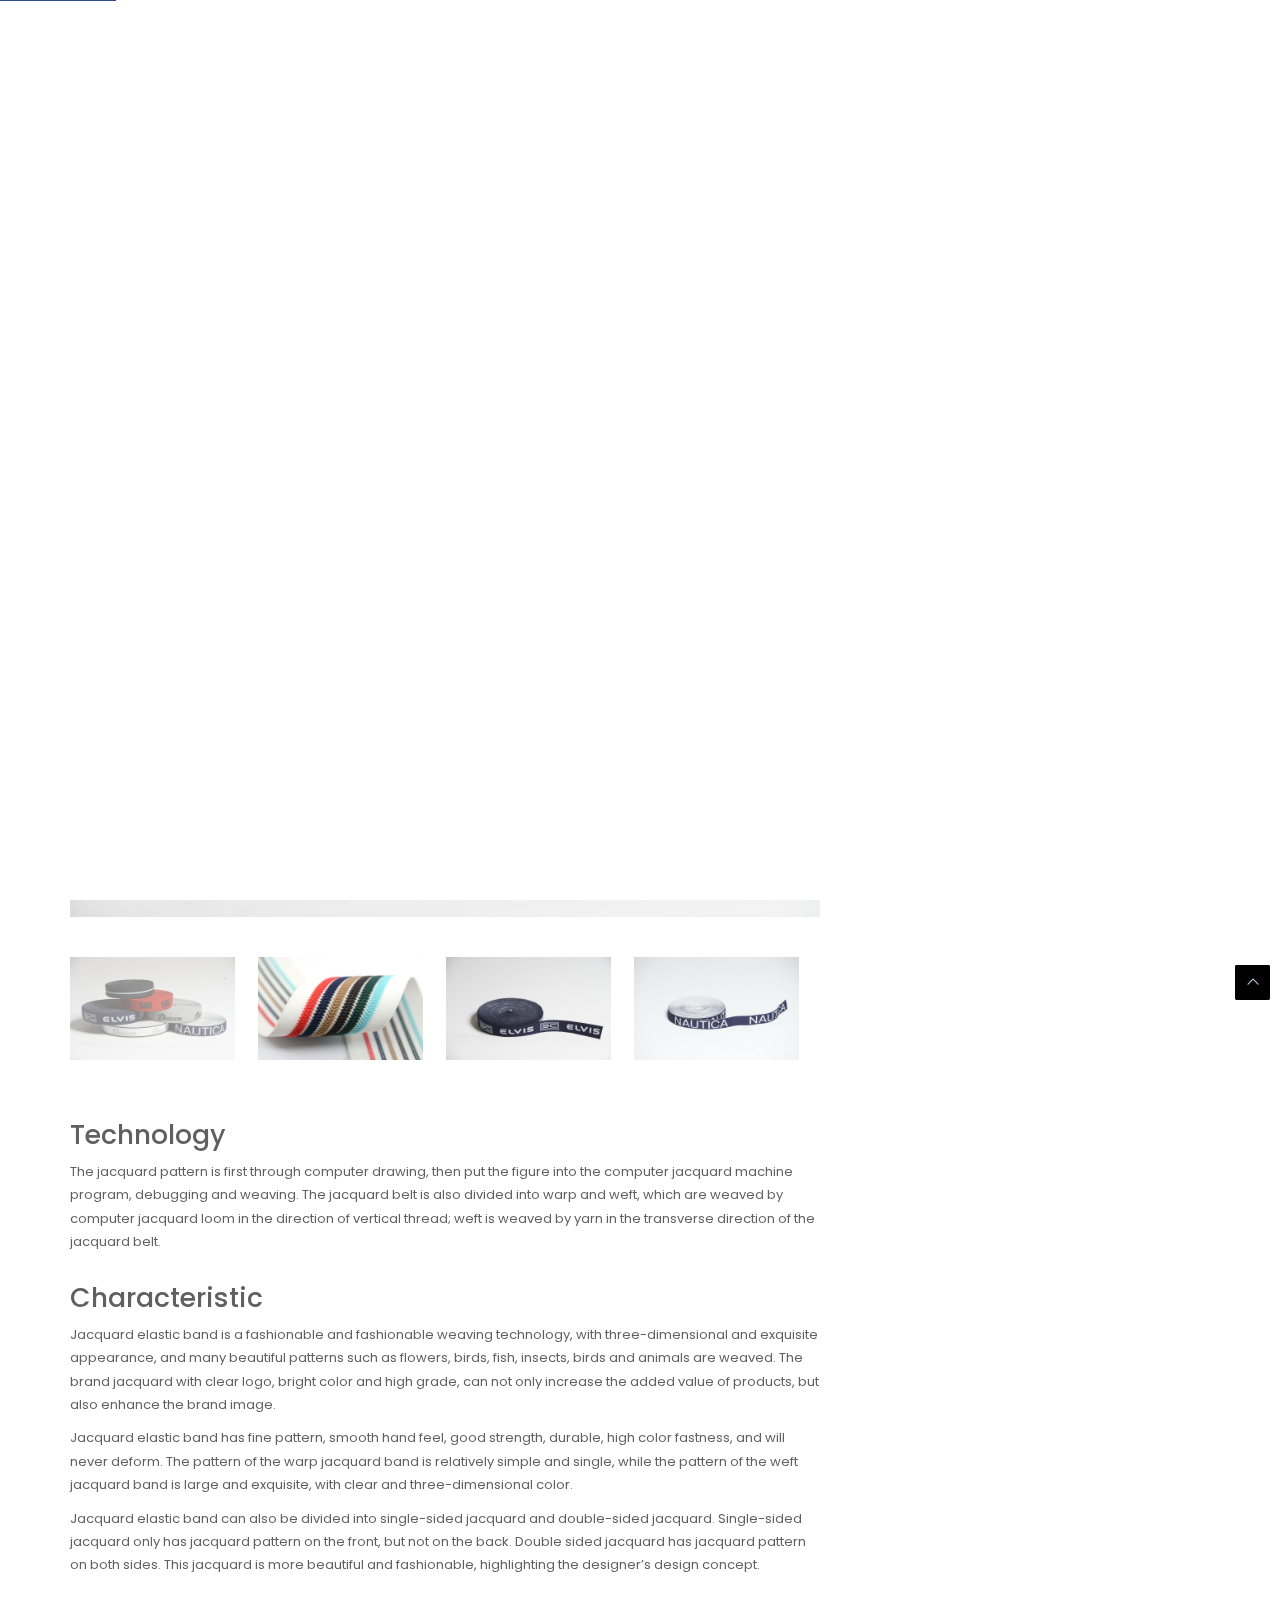
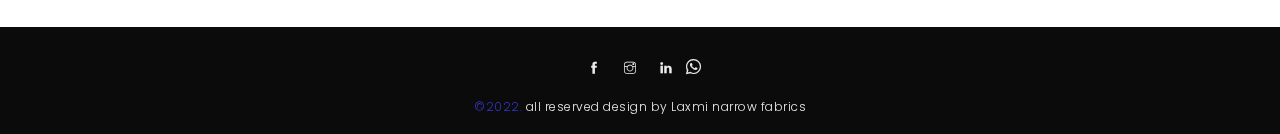
==== commit 980e425f: "done" ====
--- a/Jacquard-elastic.html
+++ b/Jacquard-elastic.html
@@ -124,8 +124,7 @@
            <div class="item"><img alt="#" src="img/Jacquard/r2.jpeg"></div>
            <div class="item"><img alt="#" src="img/Jacquard/r4.jpeg"></div>
            <div class="item"><img alt="#" src="img/Jacquard/r5.jpeg"></div>
-           <div class="item"><img alt="#" src="img/Jacquard/r6.jpeg"></div>
-           <div class="item"><img alt="#" src="img/Jacquard/r7.jpeg"></div>
+
            <div class="item"><img alt="#" src="img/Jacquard/r8.jpeg"></div>
 
 
@@ -138,8 +137,7 @@
            <div class="item"><img alt="#" src="img/Jacquard/r2.jpeg"></div>
            <div class="item"><img alt="#" src="img/Jacquard/r4.jpeg"></div>
            <div class="item"><img alt="#" src="img/Jacquard/r5.jpeg"></div>
-           <div class="item"><img alt="#" src="img/Jacquard/r6.jpeg"></div>
-           <div class="item"><img alt="#" src="img/Jacquard/r7.jpeg"></div>
+
            <div class="item"><img alt="#" src="img/Jacquard/r8.jpeg"></div>
          </div>
        <!-- detail img end -->
--- a/css/theone-style.css
+++ b/css/theone-style.css
@@ -884,8 +884,8 @@
 .featuresdown{
     width:100%;
     height:100%;
-    border:1px solid #efefef;
-    padding:30px;
+    border:2px solid #efefef;
+    padding:29px;
     /*background:#fdfdfd;*/
     text-align:center;
     -webkit-transition: all 0.3s ease-in-out;
@@ -897,8 +897,7 @@
 .featuresdown:hover{
     cursor:pointer;
     color:#fff;
-    border:1px solid rgba(0,0,0,0.1);
-
+    border:2px solid rgba(0,0,0,0.2);
     -webkit-transition: all 0.3s ease-in-out;
     transition: all 0.3s ease-in-out;
 }
@@ -1985,7 +1984,7 @@
 text-align:center;
 line-height:35px;
 color:#fff;
-border:2px solid rgba(0,0,0,0);
+border:5px solid rgba(0,0,0,0);
 
 -webkit-border-radius: 20px;
 -moz-border-radius: 20px;
@@ -2018,7 +2017,7 @@
   letter-spacing:1px;
   color:#959595;
   background: rgba(0, 0, 0, 0);
-  border:1px solid rgba(255,255,255,0.3);
+  border:2px solid rgba(255,255,255,0.6);
   padding:10px;
   -webkit-box-shadow: none;
   -moz-box-shadow: none;
@@ -2046,7 +2045,7 @@
   letter-spacing:1px;
   color:#959595;
   background: rgba(0, 0, 0, 0);
-  border:1px solid rgba(255,255,255,0.3);
+  border:2px solid rgba(255,255,255,0.6);
   padding:10px;
   -webkit-box-shadow: none;
   -moz-box-shadow: none;
@@ -2239,11 +2238,11 @@
 /* footer */
 .subfooter{
   width: 100%;
-  background-image: url(../img/bg-contact.jpg);
+  background-image: url(../img/footb.jpg);
   background-position: center;
   background-size: cover;
   background-repeat: no-repeat;
-  color:#ebebeb;
+  color:#ffffff;
   height: auto;
   box-shadow: 5px 5px 20px rgba(23, 36, 52, .8);
   font-weight: 400;
@@ -2282,8 +2281,8 @@
   display:inline-block;
   font-size:13px;
   margin-right:15px;
-  margin-top:50px;
-  margin-bottom:30px;
+  /*margin-top:50px;*/
+  /*margin-bottom:30px;*/
 }
 .subfooter address span strong {
   font-weight: 500;
@@ -2307,10 +2306,10 @@
 	width:60px;
 	height:60px;
 	line-height:30px;
-	font-size:14pt;
+	font-size:18pt;
 	display:block;
 	margin:20px auto;
-	border:1px solid rgba(255,255,255,.3);
+	border:3px solid rgba(255,255,255,.7);
 	-webkit-transition: all ease 0.3s;
     -moz-transition: all ease 0.3s;
     -o-transition: all ease 0.3s;
@@ -2318,7 +2317,7 @@
     transition: all ease 0.3s;
 	}
 	address span i:hover{
-		border:1px solid; 
+		border:2px solid;
 		-webkit-transition: all ease 0.3s;
         -moz-transition: all ease 0.3s;
         -o-transition: all ease 0.3s;
